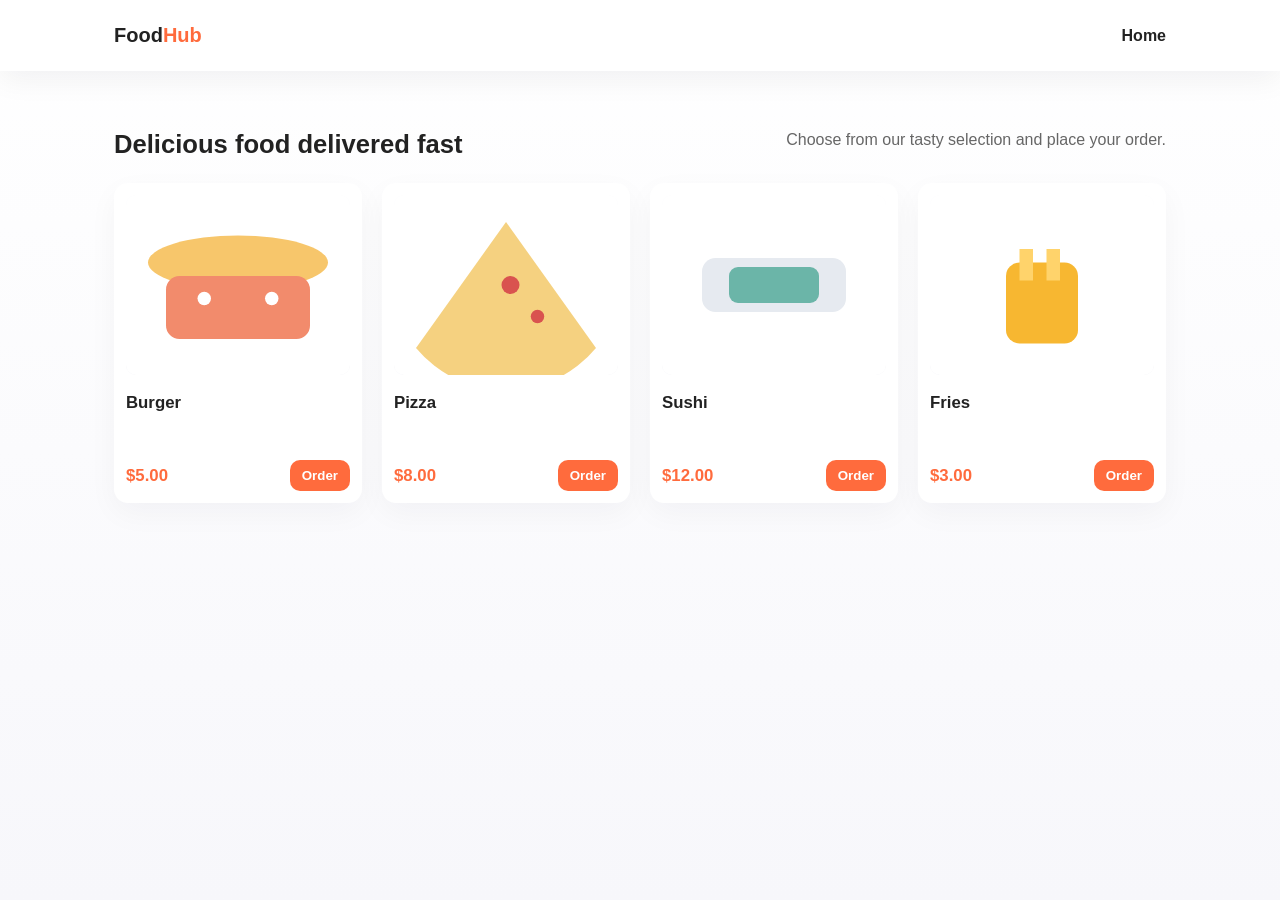
==== index.html @ ca69f10e "first commit" ====
<!doctype html>
<html lang="en">
  <head>
    <meta charset="utf-8" />
    <meta name="viewport" content="width=device-width,initial-scale=1" />
    <title>Food Order — Home</title>
    <link rel="stylesheet" href="css/style.css" />
    <link rel="stylesheet" href="css/home.css" />
    <link rel="stylesheet" href="css/toast.css" />
  </head>
  <body>
    <header class="site-header">
      <div class="container header-inner">
        <h1 class="logo">Food<span class="accent">Hub</span></h1>
        <nav class="nav">
          <a class="nav-link active" href="index.html">Home</a>
        </nav>
      </div>
    </header>

    <main class="container">
      <section class="hero">
        <h2>Delicious food delivered fast</h2>
        <p class="lead">
          Choose from our tasty selection and place your order.
        </p>
      </section>

      <section
        class="foods-grid"
        id="foodsContainer"
        aria-live="polite"
      ></section>
    </main>

    <script type="module" src="js/home.js"></script>
  </body>
</html>
---- css/style.css ----
:root {
  --bg: #f7f7fb;
  --card: #ffffff;
  --text: #222;
  --muted: #666;
  --accent: #ff6b3d;
  --success: #2ecc71;
  --error: #e74c3c;
}
* {
  box-sizing: border-box;
}
html,
body {
  height: 100%;
}
body {
  margin: 0;
  font-family: Inter, "Segoe UI", Roboto, Arial, sans-serif;
  background: linear-gradient(180deg, #ffffff 0%, var(--bg) 100%);
  color: var(--text);
  -webkit-font-smoothing: antialiased;
  -moz-osx-font-smoothing: grayscale;
}
.container {
  max-width: 1100px;
  margin: 0 auto;
  padding: 24px;
}
.site-header {
  background: rgba(255, 255, 255, 0.85);
  backdrop-filter: blur(6px);
  box-shadow: 0 8px 30px rgba(20, 20, 40, 0.06);
  position: sticky;
  top: 0;
  z-index: 40;
}
.header-inner {
  display: flex;
  align-items: center;
  justify-content: space-between;
}
.logo {
  margin: 0;
  font-size: 1.25rem;
  font-weight: 700;
}
.logo .accent {
  color: var(--accent);
  font-weight: 700;
}
.nav-link {
  color: var(--muted);
  text-decoration: none;
  margin-left: 14px;
}
.nav-link.active {
  color: var(--text);
  font-weight: 600;
}
.hero {
  padding: 28px 0 18px;
  display: flex;
  align-items: center;
  justify-content: space-between;
  gap: 18px;
}
.hero h2 {
  margin: 0;
  font-size: 1.6rem;
}
.lead {
  color: var(--muted);
  margin-top: 8px;
}

/* Buttons */
.btn {
  display: inline-flex;
  align-items: center;
  gap: 8px;
  border: 0;
  padding: 10px 14px;
  border-radius: 10px;
  background: var(--accent);
  color: #fff;
  font-weight: 600;
  cursor: pointer;
  transition:
    transform 0.12s ease,
    box-shadow 0.12s ease;
}
.btn.secondary {
  background: #fff;
  color: var(--accent);
  border: 1px solid rgba(0, 0, 0, 0.06);
}
.btn:hover {
  transform: translateY(-3px);
  box-shadow: 0 12px 30px rgba(20, 20, 40, 0.08);
}

/* Card base */
.card {
  background: var(--card);
  border-radius: 12px;
  padding: 14px;
  box-shadow: 0 10px 30px rgba(20, 20, 40, 0.04);
}

/* Forms */
input[type="text"],
input[type="tel"],
input[type="number"],
textarea,
select {
  width: 100%;
  padding: 10px;
  border-radius: 10px;
  border: 1px solid rgba(20, 20, 40, 0.06);
  background: transparent;
}
label {
  font-size: 0.95rem;
  color: var(--muted);
}

/* Utility */
.muted {
  color: var(--muted);
}

@media (max-width: 720px) {
  .container {
    padding: 16px;
  }
  .hero {
    flex-direction: column;
    align-items: flex-start;
  }
}
---- css/home.css ----
.foods-grid {
  display: grid;
  grid-template-columns: repeat(auto-fit, minmax(220px, 1fr));
  gap: 20px;
  margin-bottom: 48px;
}
.card {
  background: var(--card);
  border-radius: 14px;
  padding: 12px;
  display: flex;
  flex-direction: column;
  gap: 12px;
  transition:
    transform 0.18s ease,
    box-shadow 0.18s ease;
  overflow: hidden;
  min-height: 320px;
}
.card:hover {
  transform: translateY(-6px);
  box-shadow: 0 20px 40px rgba(20, 20, 40, 0.08);
}
.card .thumb {
  height: 180px;
  border-radius: 10px;
  overflow: hidden;
  display: flex;
  align-items: center;
  justify-content: center;
  background: linear-gradient(180deg, #fbfbfd, #f2f2f6);
}
.card img {
  width: 100%;
  height: 100%;
  object-fit: cover;
  display: block;
}
.card h3 {
  margin: 6px 0 2px;
  font-size: 1.05rem;
}
.card .desc {
  color: var(--muted);
  font-size: 0.92rem;
}
.card .meta {
  display: flex;
  align-items: center;
  justify-content: space-between;
  margin-top: auto;
}
.card .price {
  color: var(--accent);
  font-weight: 800;
  font-size: 1.05rem;
}
.card .actions {
  display: flex;
  gap: 8px;
  align-items: center;
}
.btn {
  background: var(--accent);
  color: #fff;
  padding: 8px 12px;
  border-radius: 10px;
  border: 0;
  cursor: pointer;
}
.btn.secondary {
  background: #fff;
  color: var(--accent);
  border: 1px solid rgba(0, 0, 0, 0.06);
}

@media (max-width: 520px) {
  .card .thumb {
    height: 120px;
  }
}
---- css/toast.css ----
.toast-container {
  position: fixed;
  top: 16px;
  left: 50%;
  transform: translateX(-50%);
  z-index: 9999;
  display: flex;
  flex-direction: column;
  gap: 8px;
  align-items: center;
  pointer-events: none;
}
.toast {
  min-width: 280px;
  padding: 12px 14px;
  border-radius: 12px;
  color: #fff;
  box-shadow: 0 18px 40px rgba(20, 20, 40, 0.08);
  background: var(--card);
  display: flex;
  gap: 12px;
  align-items: center;
  pointer-events: auto;
  opacity: 0;
  transform: translateY(-12px);
  transition:
    transform 0.22s ease,
    opacity 0.22s ease;
}
.toast.show {
  opacity: 1;
  transform: translateY(0);
}
.toast.hide {
  opacity: 0;
  transform: translateY(-8px);
}
.toast .message {
  flex: 1;
  font-size: 0.95rem;
}
.toast .close {
  background: transparent;
  border: 0;
  color: rgba(255, 255, 255, 0.95);
  cursor: pointer;
  font-weight: 700;
  padding: 6px;
  border-radius: 6px;
}
.toast.success {
  background: var(--success);
}
.toast.error {
  background: var(--error);
}
.toast.info {
  background: #3498db;
}
.toast.warn {
  background: #f39c12;
}
.toast:focus {
  outline: 2px solid rgba(255, 255, 255, 0.12);
}
.toast:hover {
  filter: brightness(0.98);
}
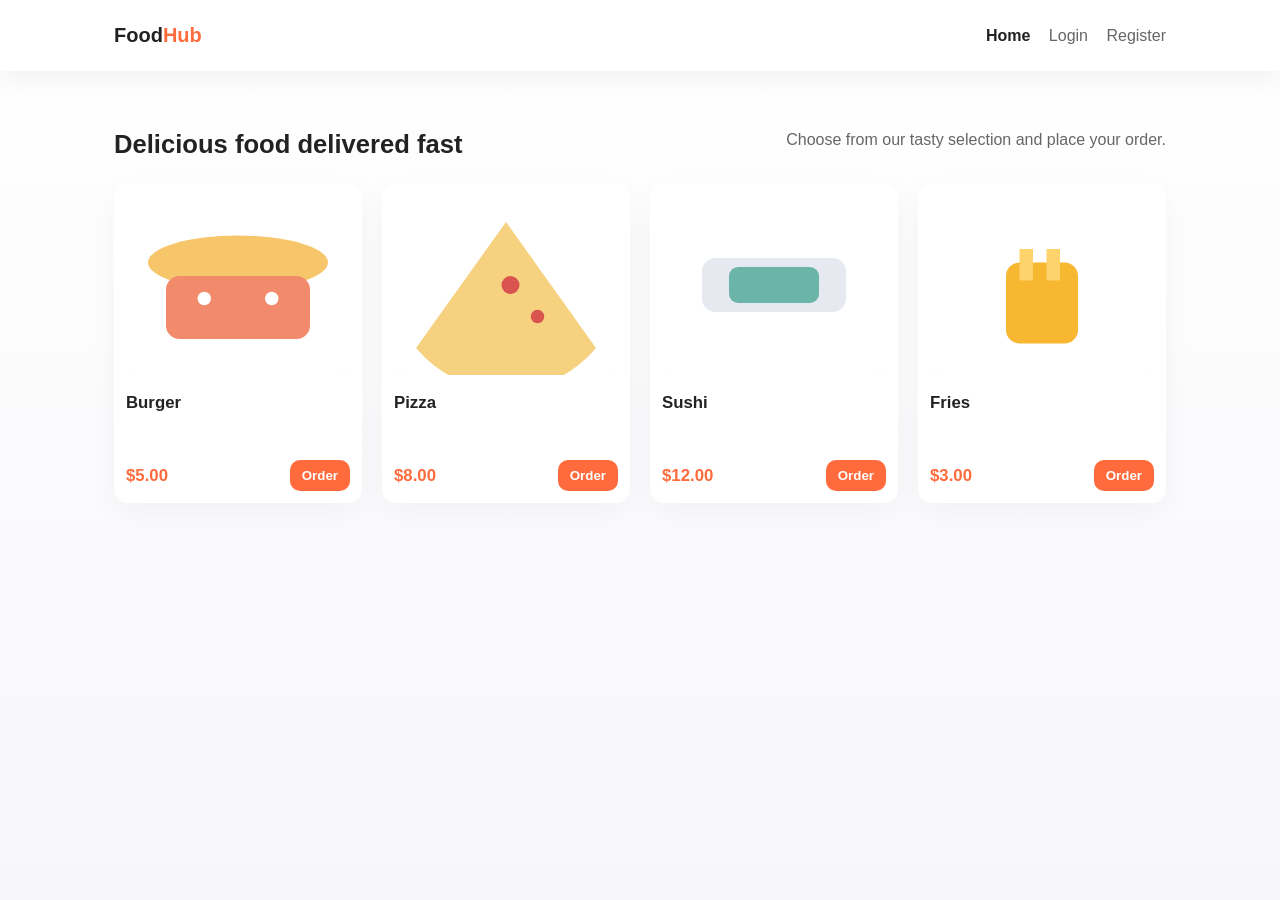
==== commit 329ae74a: "Add files via upload" ====
--- a/index.html
+++ b/index.html
@@ -8,12 +8,18 @@
     <link rel="stylesheet" href="css/home.css" />
     <link rel="stylesheet" href="css/toast.css" />
   </head>
+  
   <body>
     <header class="site-header">
       <div class="container header-inner">
         <h1 class="logo">Food<span class="accent">Hub</span></h1>
         <nav class="nav">
           <a class="nav-link active" href="index.html">Home</a>
+          <a class="nav-link" href="login.html">Login
+          </a>
+
+          <a class="nav-link" href="register.html">Register
+          </a>
         </nav>
       </div>
     </header>
@@ -34,5 +40,30 @@
     </main>
 
     <script type="module" src="js/home.js"></script>
+    <div id="toast" class="toast">
+      Truy cập thành công!
+    </div>
+    <script>
+
+      const isLoggedIn =
+      localStorage.getItem("loginSuccess");
+
+      if(isLoggedIn === "true"){
+
+          const toast =
+          document.getElementById("toast");
+
+          toast.classList.add("show");
+
+          setTimeout(() => {
+
+              toast.classList.remove("show");
+
+              localStorage.removeItem("loginSuccess");
+
+          },3000);
+      }
+
+    </script>
   </body>
 </html>
--- a/css/style.css
+++ b/css/style.css
@@ -139,3 +139,37 @@
     align-items: flex-start;
   }
 }
+.toast{
+    position:fixed;
+
+    top:20px;
+    right:20px;
+
+    background:#28a745;
+
+    color:white;
+
+    padding:15px 25px;
+
+    border-radius:8px;
+
+    font-size:14px;
+
+    box-shadow:0 5px 15px rgba(0,0,0,0.2);
+
+    opacity:0;
+
+    visibility:hidden;
+
+    transform:translateX(100px);
+
+    transition:0.4s;
+}
+
+.toast.show{
+    opacity:1;
+
+    visibility:visible;
+
+    transform:translateX(0);
+}
